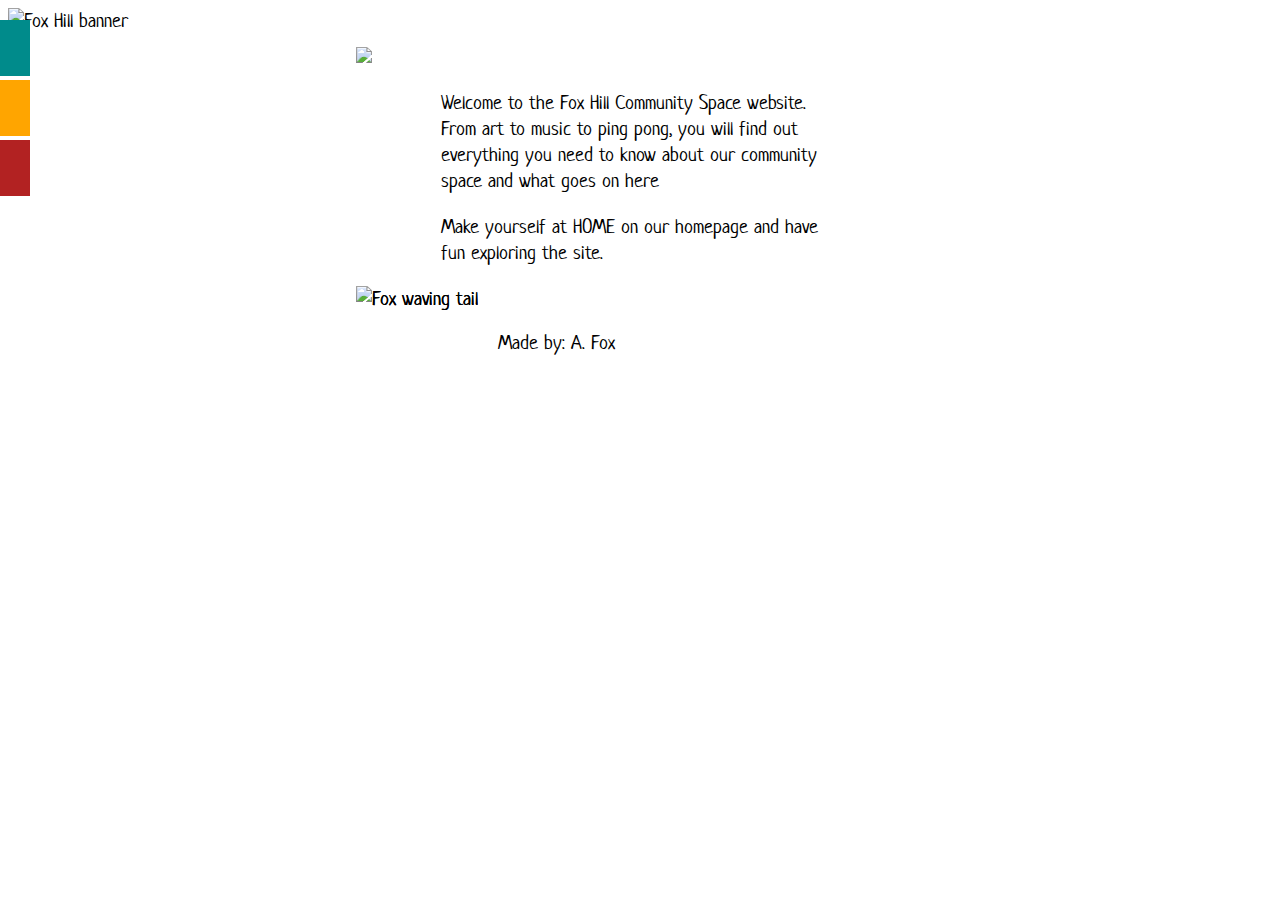
==== index.html @ f50a9c09 "Rename" ====
<!DOCTYPE html>
<html lang="en">

<head>
  <meta charset="UTF-8">
  <title>Fox Hill Community Space</title>
  <link href="stylesheet.css" rel="stylesheet">
  <link href="https://fonts.googleapis.com/css?family=Neucha&display=swap" rel="stylesheet">
</head>

<body>
<div>
  <img class="banner" src= "images/banner.png" alt="Fox Hill banner">
</div>
  <div class="middle">
      <section>
	  <div class="sidenav">
	  <a href="links.html" class="links">Links</a>
	  <a href="whatson.html" class="whatson">What's On</a>
	   <a href="videos.html" class="videos">Videos</a>
	  </div>
	  <img src="images/header.png">
	  <div class="innersection">
	  <p> Welcome to the Fox Hill Community Space website. From art to music to ping pong, you will find out everything you need to know about our community space and what goes on here</p>
	  <p> Make yourself at HOME on our homepage and have fun exploring the site.</p>
	  </div>
      <div class="animation">
         <img class="bottom" src="images/fox.png" alt="Fox waving tail">
         <img class="top" src="images/fox2.png" alt="Fox waving tail">
	  </div>
      </section>
  <footer>Made by: A. Fox</footer>
  </div>
</body>

</html>
---- stylesheet.css ----
body {
	  background-image: url("images/bg.png");
	  background-repeat: repeat;
	  font-family: Neucha, cursive, Calibri;
	  font-size: 20px;
	  font-size: 20px;
	}
	
	.middle {
	  width: 45%;
	  margin: auto;
	  background: white;
	  padding: 10px;
	}
	
	section {
	  width: 100%;
	  padding-bottom: 10px;
	}
	
	section img {
	  width: 100%;
	}
	
	table, td, th {
		text-align: left;
	}
	
	tr:nth-child(even) {
		background-color: LightSeaGreen;
	}
	footer {
		width: 50%;
		padding: 8px;
		margin: auto;
	}
	
	.animation {
		position: relative;
	    margin: 0 auto;
	}
	
	.bottom {
		position: absolute;
	}
	
	.top {
		animation-name: fade;
		animation-timing-function: ease-in-out;
		animation-iteration-count: infinite;
		animation-duration: 1s;
		position: relative;
    }
	
	@keyframes fade {
		0% {
			opacity:1;
		}
		50% {
			opacity: 0;
		}
		}
	
	.innersection {
		width: 70%;
		margin: auto;
	}
	
	ul {
		list-style-type:none;
		display: flex;
		justify-content: center;
		padding: 0px;
		margin: 0px;
	}
	
	li {
		width: 20%;
	}
	
	.banner {
		width: 100%;
		display: block;
		margin-left: auto;
		margin-right: auto;
	}
	
	.sidenav a {
		position: absolute;
		left: -150px;
		transition: 0.3s;
		padding: 15px;
		width: 150px;
		text-decoration: none;
		font-size: 20px;
		color: white;
	}
	
	.sidenav a:hover {
		left: 0px;
	}
	
	.videos {
		top: 20px;
		background-color: DarkCyan;
	}
	
	.whatson {
		top: 80px;
		background-color: Orange;
	}
	
	.links {
		top: 140px;
		background-color: Firebrick;
	}
	
	.slideshow-container {
	   max-width:1000px;
	   position: relative;
	   margin: auto;
	}
	
	.prev, .next {
		position: absolute;
		top: 50%;
		width: auto;
		padding: 16px;
		color: Tomato;
		font-weight: bold;
		font-size: 30px;
		transition: 0.6s ease;
		user-select: none;
	}
	
	.next {
		right: 0;
	}
	
	.dot {
		height:15px;
		width: 15px;
		margin: 0 2px;
		background-color: DarkGray;
		display: inline-block;
		transition: 0.6 ease;
		border-radius: 50%;
	}
	.active, .dot:hover {
       background-color: Tomato;
	}
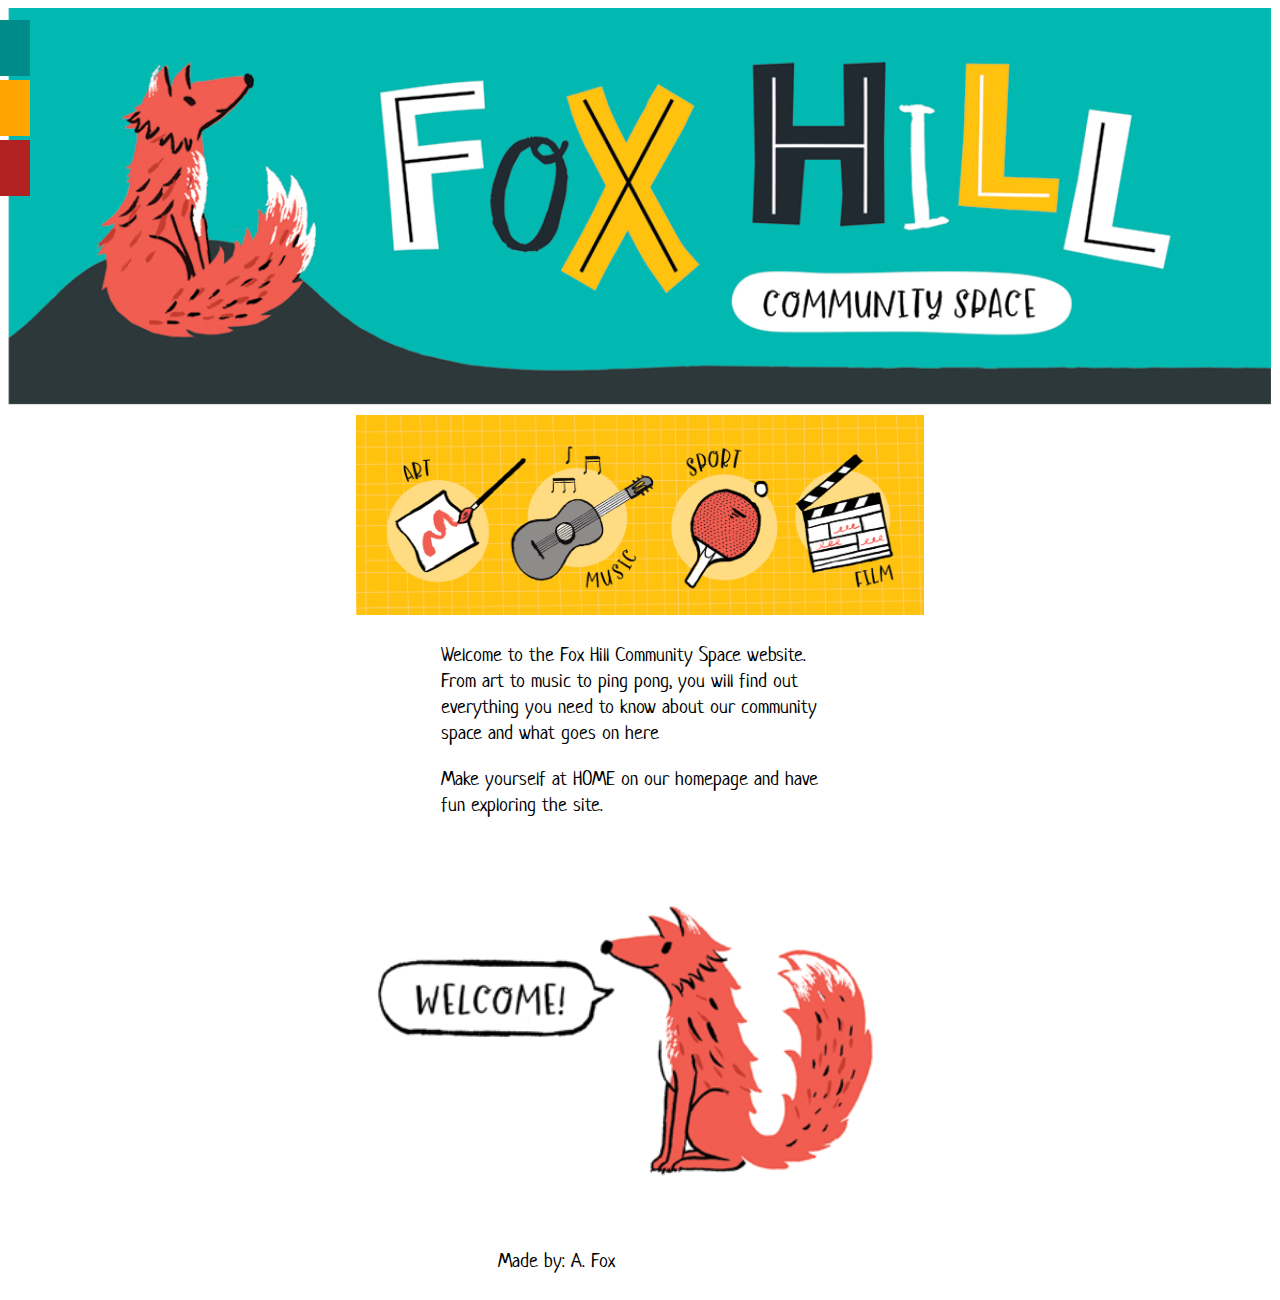
==== commit 27456ae8: "update" ====
--- a/index.html
+++ b/index.html
@@ -10,7 +10,7 @@
 
 <body>
 <div>
-  <img class="banner" src= "images/banner.png" alt="Fox Hill banner">
+  <img class="banner" src= "banner.png" alt="Fox Hill banner">
 </div>
   <div class="middle">
       <section>
@@ -19,14 +19,14 @@
 	  <a href="whatson.html" class="whatson">What's On</a>
 	   <a href="videos.html" class="videos">Videos</a>
 	  </div>
-	  <img src="images/header.png">
+	  <img src="header.png">
 	  <div class="innersection">
 	  <p> Welcome to the Fox Hill Community Space website. From art to music to ping pong, you will find out everything you need to know about our community space and what goes on here</p>
 	  <p> Make yourself at HOME on our homepage and have fun exploring the site.</p>
 	  </div>
       <div class="animation">
-         <img class="bottom" src="images/fox.png" alt="Fox waving tail">
-         <img class="top" src="images/fox2.png" alt="Fox waving tail">
+         <img class="bottom" src="fox.png" alt="Fox waving tail">
+         <img class="top" src="fox2.png" alt="Fox waving tail">
 	  </div>
       </section>
   <footer>Made by: A. Fox</footer>
